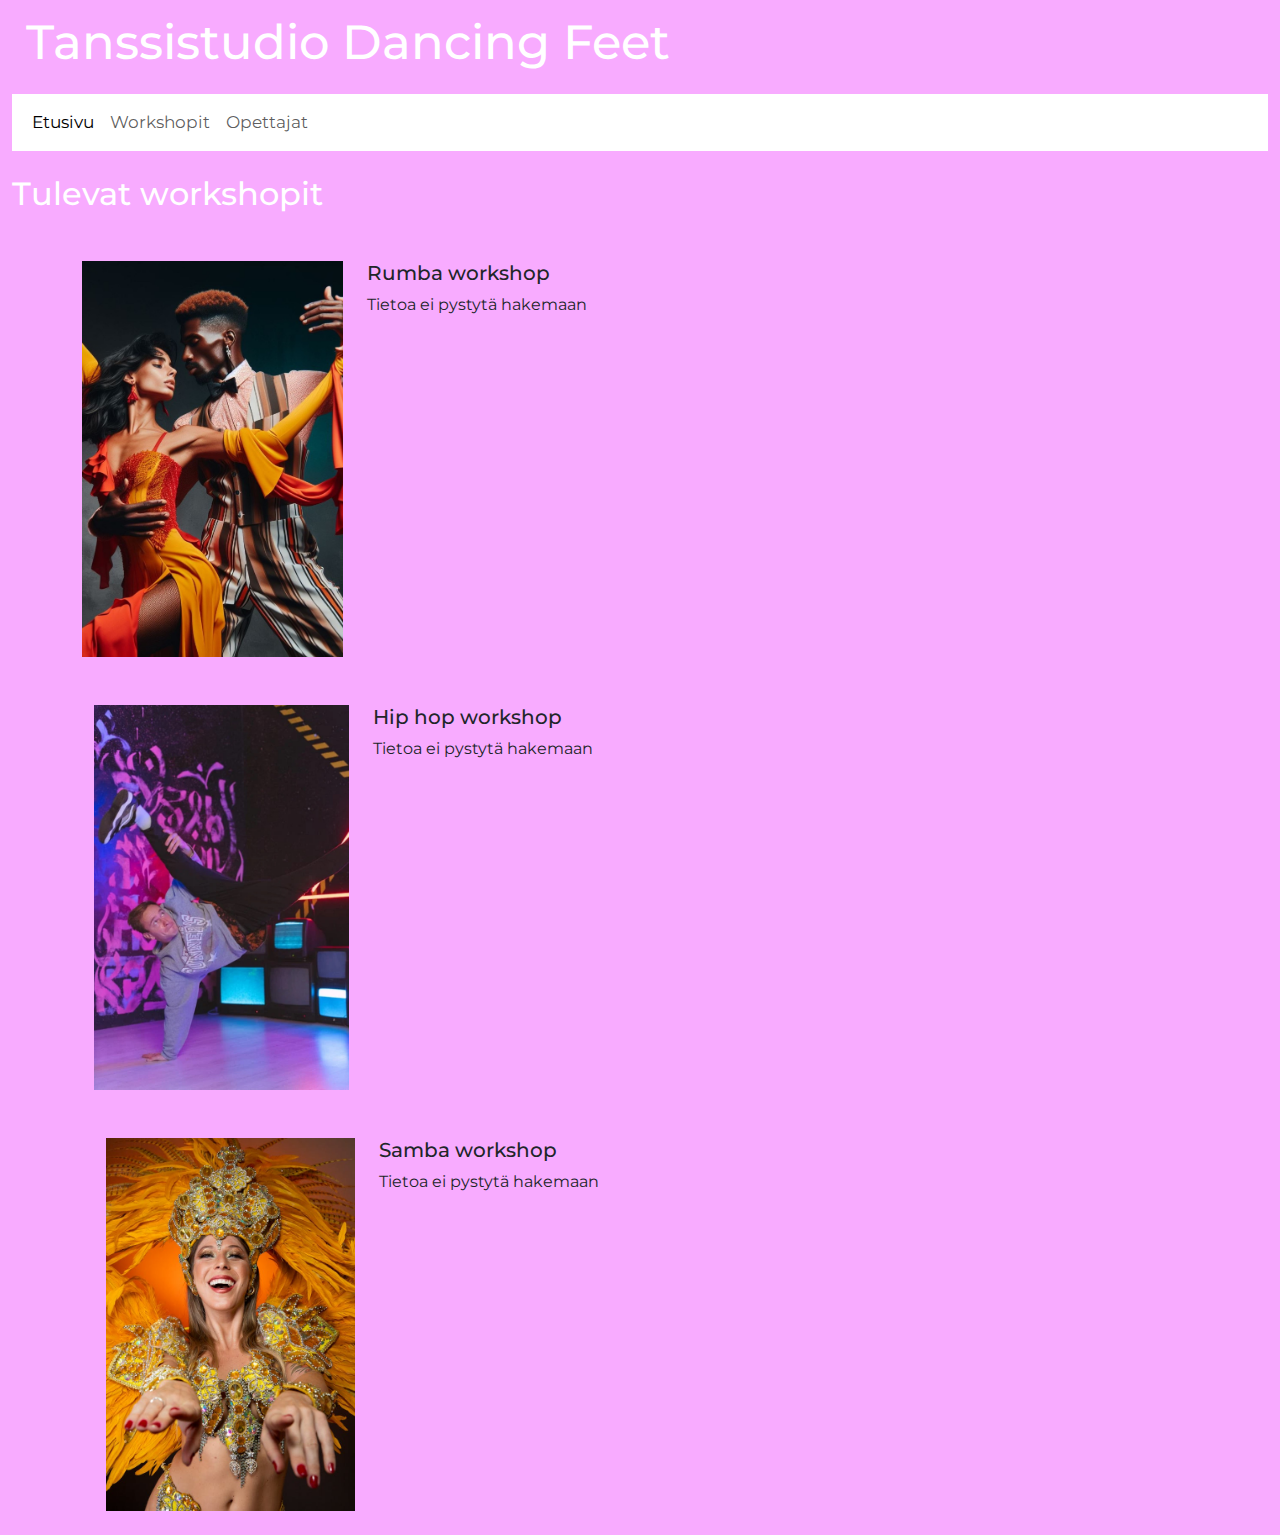
==== workshop.html @ c7e787d2 "työn vienti" ====
<!DOCTYPE html>
<html lang="fi">

<head>
    <title>Dancing Feet</title>
    <meta charset="UTF-8">
    <link href="https://cdn.jsdelivr.net/npm/bootstrap@5.3.3/dist/css/bootstrap.min.css" rel="stylesheet">
    <script src="https://cdn.jsdelivr.net/npm/bootstrap@5.3.3/dist/js/bootstrap.bundle.min.js"></script>
    <meta name="viewport" content="width=device-width, initial-scale=1.0">
    <link rel="stylesheet" href="styles.css">
    <link rel="preconnect" href="https://fonts.googleapis.com">
    <link rel="preconnect" href="https://fonts.gstatic.com" crossorigin>
    <link href="https://fonts.googleapis.com/css2?family=Montserrat:ital,wght@0,100..900;1,100..900&display=swap"
        rel="stylesheet">

</head>

<body>
    <div id="alku" class="container-fluid">
        <h1>Tanssistudio Dancing Feet</h1>

        <nav class="navbar navbar-expand-sm navbar-light sticky-top">
            <div class="container-fluid">
                <ul class="navbar-nav">
                    <li class="nav-item">
                        <a class="nav-link active" href="index.html">Etusivu</a>
                    </li>
                    <li class="nav-item">
                        <a class="nav-link" href="workshop.html">Workshopit</a>
                    </li>
                    <li class="nav-item">
                        <a class="nav-link" href="opettajat.html">Opettajat</a>
                    </li>

                </ul>
            </div>
        </nav>
    </div>

    <br>

    <div class="container-fluid">
        <h2>Tulevat workshopit</h2>
    </div>

    <div class="container mt-5">
        <div class="row">
            <div class="col-sm-3">
                <img src="workshop3.1.jpg" class="card-img-top" alt="rumba workshop">
                <hr class="d-sm-none">
            </div>
            <div class="col-sm-8">
                <h5>Rumba workshop</h5>
                <div id="vastaus">

                    <script src="oma.js"></script>
                </div>
            </div>
        </div>

        <div class="container mt-5">
            <div class="row">
                <div class="col-sm-3">
                    <img src="workshop1.jpg" class="card-img-top" alt="rumba workshop">
                    <hr class="d-sm-none">
                </div>
                <div class="col-sm-8">
                    <h5>Hip hop workshop</h5>
                    <div id="vastaus2">

                        <script src="oma.js"></script>
                </div>
            </div>
        </div>

        <div class="container mt-5">
            <div class="row">
                <div class="col-sm-3">
                    <img src="workshop2.1.jpeg" class="card-img-top" alt="rumba workshop">
                    <hr class="d-sm-none">
                </div>
                <div class="col-sm-8">
                    <h5>Samba workshop</h5>
                    <div id="vastaus3">

                        <script src="oma.js"></script>
                </div>
            </div>
        </div>

        <br>

</body>

</html>
---- styles.css ----
/*.montserrat-<uniquifier> {
  font-family: "Montserrat", sans-serif;
  font-optical-sizing: auto;
  font-weight: <weight>;
  font-style: normal;

  <img src="html5.gif" alt="HTML5" style="width:128px;height:128px">
}*/

body {
    background-color: #f8abff;
    font-family: "Montserrat", sans-serif;
}

h1 {
    color: #ffffff;
    font-size: 300%;
    padding: 14px;
}

h2 {
    color: #ffffff;
}

.navbar {
    background-color: #ffffff;
}

.navbar a {
    float: left;
    text-align: center;
    text-decoration: none;
    font-size: 17px;
}

.navbar a:hover {
    background-color: #fed8fd;
    color: black;
}

.carousel-item {
    padding-top: 50px;
    padding-left: 50px;
    padding-right: 50px;
}

.card {
    transition: transform 0.5s;
}

.card:hover {
    transform: translateY(-10px);
}

.card-body {
    background-color: #ffffff;
    color: #ea00ff;
}

.card-text {
    color: #ea00ff
}

.table {
    background-color:#ffffff;
}

/*p {
    color: #ea00ff;
    font-family: "Montserrat", sans-serif;
    /*border: 2px solid powderblue;
    padding: 30px;
    margin: 50px;
}*/
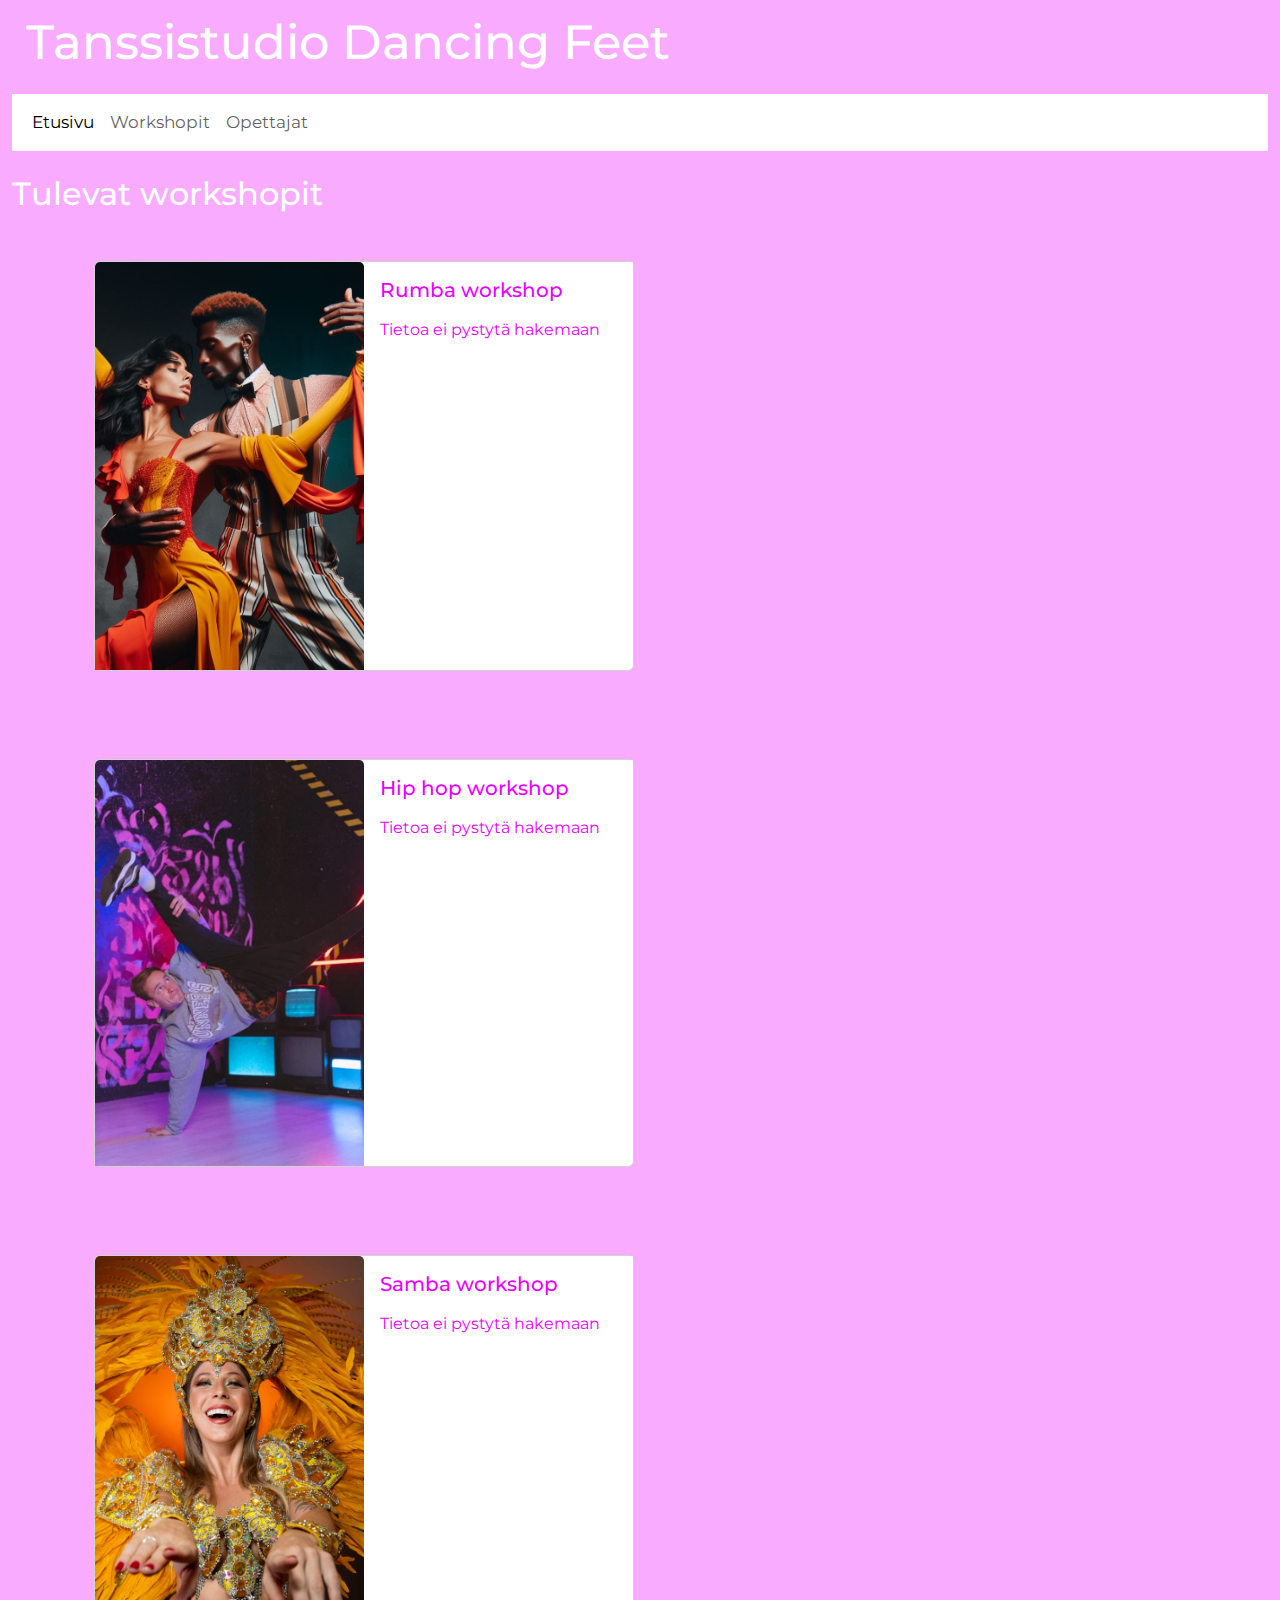
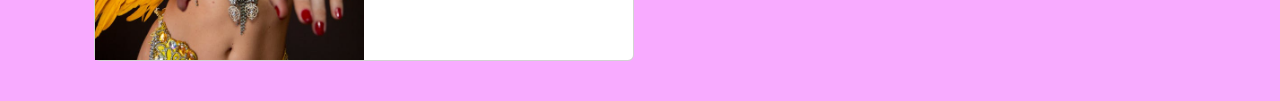
==== commit 7363a19d: "hienosäätöä" ====
--- a/workshop.html
+++ b/workshop.html
@@ -43,52 +43,77 @@
         <h2>Tulevat workshopit</h2>
     </div>
 
-    <div class="container mt-5">
-        <div class="row">
-            <div class="col-sm-3">
-                <img src="workshop3.1.jpg" class="card-img-top" alt="rumba workshop">
-                <hr class="d-sm-none">
-            </div>
-            <div class="col-sm-8">
-                <h5>Rumba workshop</h5>
-                <div id="vastaus">
+    <div class="container d-flex mt-4 p-4">
+        <div class="card mb-3" style="max-width:540px;">
+            <div class="row g-0">
+                <div class="col-md-6">
+                    <img src="workshop3.1.jpg" class="card-img-top" alt="rumba workshop">
+                </div>
+                <div class="col-md-6">
+                    <div class="card-body">
+                        <h5 class="card-title">
+                            Rumba workshop
+                        </h5>
+                        <p class="card-text">
+                        <div id="vastaus">
 
-                    <script src="oma.js"></script>
+                            <script src="oma.js"></script>
+                        </div>
+                        </p>
+                    </div>
                 </div>
             </div>
         </div>
+        <br>
+    </div>
 
-        <div class="container mt-5">
-            <div class="row">
-                <div class="col-sm-3">
-                    <img src="workshop1.jpg" class="card-img-top" alt="rumba workshop">
-                    <hr class="d-sm-none">
+    <div class="container d-flex mt-4 p-4">
+        <div class="card mb-3" style="max-width:540px;">
+            <div class="row g-0">
+                <div class="col-md-6">
+                    <img src="workshop1.jpg" class="card-img-top" alt="hip hop workshop">
                 </div>
-                <div class="col-sm-8">
-                    <h5>Hip hop workshop</h5>
-                    <div id="vastaus2">
+                <div class="col-md-6">
+                    <div class="card-body">
+                        <h5 class="card-title">
+                            Hip hop workshop
+                        </h5>
+                        <p class="card-text">
+                        <div id="vastaus2">
 
-                        <script src="oma.js"></script>
+                            <script src="oma.js"></script>
+                        </div>
+                        </p>
+                    </div>
                 </div>
             </div>
         </div>
+        <br>
+    </div>
 
-        <div class="container mt-5">
-            <div class="row">
-                <div class="col-sm-3">
-                    <img src="workshop2.1.jpeg" class="card-img-top" alt="rumba workshop">
-                    <hr class="d-sm-none">
+    <div class="container d-flex mt-4 p-4">
+        <div class="card mb-3" style="max-width:540px;">
+            <div class="row g-0">
+                <div class="col-md-6">
+                    <img src="workshop2.1.jpeg" class="card-img-top" alt="samba workshop">
                 </div>
-                <div class="col-sm-8">
-                    <h5>Samba workshop</h5>
-                    <div id="vastaus3">
+                <div class="col-md-6">
+                    <div class="card-body">
+                        <h5 class="card-title">
+                            Samba workshop
+                        </h5>
+                        <p class="card-text">
+                        <div id="vastaus3">
 
-                        <script src="oma.js"></script>
+                            <script src="oma.js"></script>
+                        </div>
+                        </p>
+                    </div>
                 </div>
             </div>
         </div>
-
         <br>
+    </div>
 
 </body>
 
--- a/styles.css
+++ b/styles.css
@@ -65,6 +65,10 @@
     background-color:#ffffff;
 }
 
+a {
+    color: black;
+}
+
 /*p {
     color: #ea00ff;
     font-family: "Montserrat", sans-serif;
